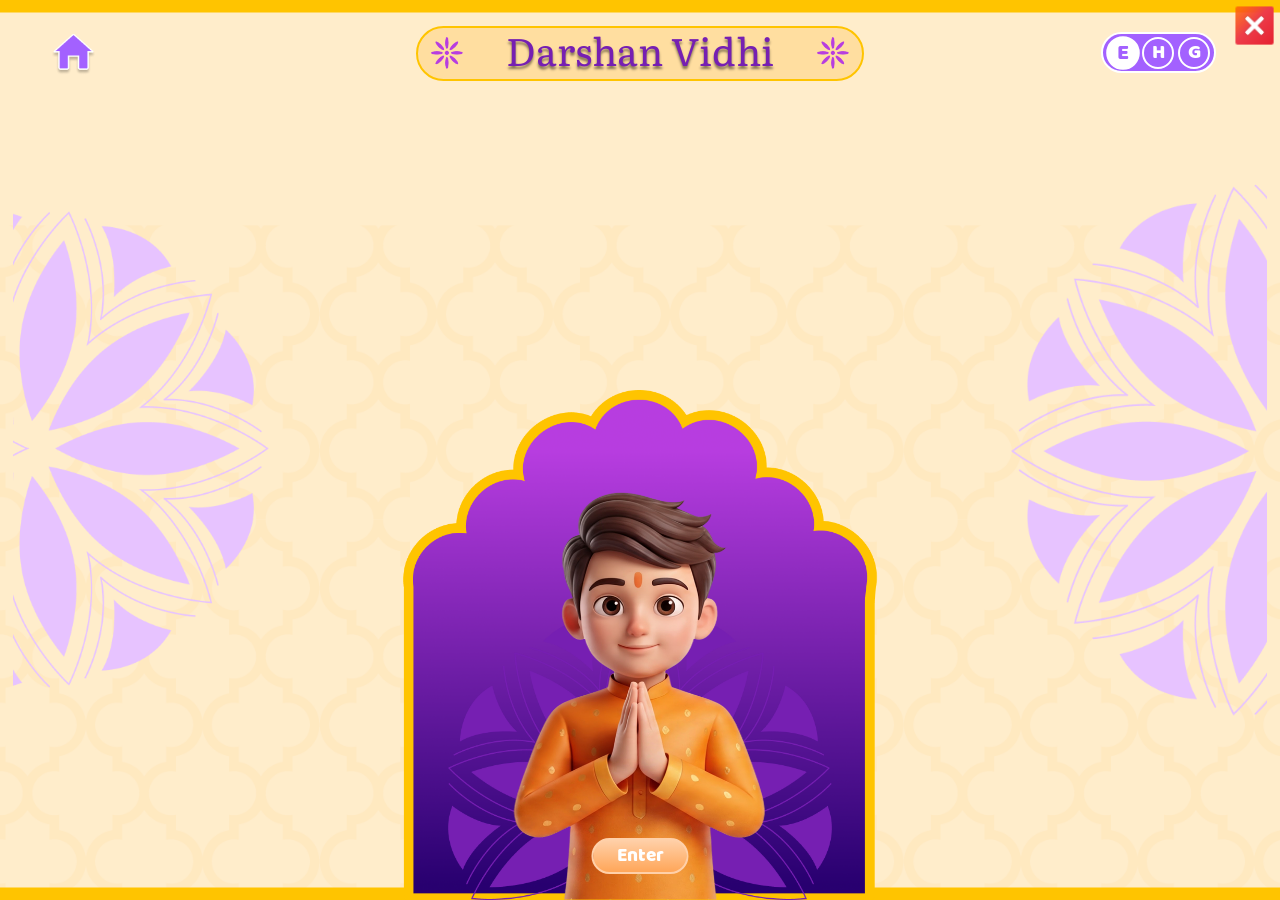
==== index.html @ d295f449 "." ====
<!doctype html>
<html lang="en">

<head>
    <meta charset="UTF-8" />
    <meta name="viewport" content="width=device-width, initial-scale=1.0" />

    <title data-lang-key="title"></title>

    <link rel="stylesheet" href="./assets/css/style.css" />
</head>

<body>

    <!-- ================= PAGE HEADER ================= -->

    <div class="page-title">
        <img src="./assets/images/star.png" alt="">
        <span data-lang-key="title"></span>
        <img src="./assets/images/star.png" alt="">
    </div>

    <a href="index.html" class="home-btn"></a>

    <div class="click" data-lang-key="click"></div>

    <div class="language-container">
        <div class="english active">E</div>
        <div class="hindi">H</div>
        <div class="gujrati">G</div>
    </div>


    <!-- ================= DECORATIVE IMAGES ================= -->

    <img
        src="./assets/images/left.png"
        class="left-img"
        alt=""
    >

    <img
        src="./assets/images/right.png"
        class="right-img"
        alt=""
    >

    <img
        src="./assets/images/center.png"
        class="bottom-img"
        alt=""
    >

    <img
        src="./assets/images/Group.png"
        class="center-img"
        alt=""
    >


    <!-- ================= INTRO BOY ================= -->

    <img
        src="./assets/images/boy.png"
        class="boy"
        alt=""
    >

    <button
        type="button"
        class="enter-btn"
        data-lang-key="enter">
    </button>


    <!-- =====================================================
         MAIN SWIPER
    ====================================================== -->

    <div class="swiper-stage">

        <!-- main yellow frame -->
        <div class="swiper-wrapper-custom">

            <!-- ================= VIDEO AREA ================= -->

            <div class="video-window">

                <div class="video-track">

                    <!-- Slide 1 -->
                    <div class="video-slide">
                        <video
                            src="./assets/videos/1.mp4"
                            muted
                            playsinline
                            preload="metadata">
                        </video>
                    </div>

                    <!-- Slide 2 -->
                    <div class="video-slide">
                        <video
                            src="./assets/videos/2.mp4"
                            muted
                            playsinline
                            preload="metadata">
                        </video>
                    </div>

                    <!-- Slide 3 -->
                    <div class="video-slide">
                        <video
                            src="./assets/videos/3.mp4"
                            muted
                            playsinline
                            preload="metadata">
                        </video>
                    </div>

                    <!-- Slide 4 -->
                    <div class="video-slide">
                        <video
                            src="./assets/videos/4.mp4"
                            muted
                            playsinline
                            preload="metadata">
                        </video>
                    </div>

                    <!-- Slide 5 -->
                    <div class="video-slide">
                        <video
                            src="./assets/videos/5.mp4"
                            muted
                            playsinline
                            preload="metadata">
                        </video>
                    </div>

                    <!-- Slide 6 -->
                    <div class="video-slide">
                        <video
                            src="./assets/videos/6.mp4"
                            muted
                            playsinline
                            preload="metadata">
                        </video>
                    </div>

                    <!-- Slide 7 -->
                    <div class="video-slide">
                        <video
                            src="./assets/videos/7.mp4"
                            muted
                            playsinline
                            preload="metadata">
                        </video>
                    </div>

                    <!-- Slide 8 -->
                    <div class="video-slide">
                        <video
                            src="./assets/videos/8.mp4"
                            muted
                            playsinline
                            preload="metadata">
                        </video>
                    </div>

                    <!-- Slide 9 -->
                    <div class="video-slide">
                        <video
                            src="./assets/videos/9.mp4"
                            muted
                            playsinline
                            preload="metadata">
                        </video>
                    </div>

                    <!-- Slide 10 -->
                    <div class="video-slide">
                        <video
                            src="./assets/videos/10.mp4"
                            muted
                            playsinline
                            preload="metadata">
                        </video>
                    </div>

                    <!-- Slide 11 -->
                    <div class="video-slide">
                        <video
                            src="./assets/videos/11.mp4"
                            muted
                            playsinline
                            preload="metadata">
                        </video>
                    </div>

                    <!-- Slide 12 -->
                    <div class="video-slide">
                        <video
                            src="./assets/videos/12.mp4"
                            muted
                            playsinline
                            preload="metadata">
                        </video>
                    </div>

                </div>

            </div>


            <!-- ================= SLIDE HEADING ================= -->

            <div class="slide-heading-window">

                <div class="slide-heading-track">

                    <div class="slide-heading">
                        <span data-lang-key="slide-1">
                            Namo Jinanam
                        </span>
                    </div>

                    <div class="slide-heading">
                        <span data-lang-key="slide-2">
                            Matthaen Vandami
                        </span>
                    </div>

                    <div class="slide-heading">
                        <span data-lang-key="slide-3">
                            Pranam / Jai Jinendra
                        </span>
                    </div>

                    <div class="slide-heading">
                        <span data-lang-key="slide-4">
                            Shata Mein Ho
                        </span>
                    </div>

                    <div class="slide-heading">
                        <span data-lang-key="slide-5">
                            Padharo
                        </span>
                    </div>

                    <div class="slide-heading">
                        <span data-lang-key="slide-6">
                            Slide 6
                        </span>
                    </div>

                    <div class="slide-heading">
                        <span data-lang-key="slide-7">
                            Slide 7
                        </span>
                    </div>

                    <div class="slide-heading">
                        <span data-lang-key="slide-8">
                            Slide 8
                        </span>
                    </div>

                    <div class="slide-heading">
                        <span data-lang-key="slide-9">
                            Slide 9
                        </span>
                    </div>

                    <div class="slide-heading">
                        <span data-lang-key="slide-10">
                            Slide 10
                        </span>
                    </div>

                    <div class="slide-heading">
                        <span data-lang-key="slide-11">
                            Slide 11
                        </span>
                    </div>

                    <div class="slide-heading">
                        <span data-lang-key="slide-12">
                            Slide 12
                        </span>
                    </div>

                </div>

            </div>

        </div>


        <!-- ================= PURPLE TEXT AREA ================= -->

        <div class="text-window">

            <div class="text-track">

                <div class="text-slide">
                    <p data-lang-key="slide-1.1">
                        Whenever we see Jin Mandir, Shikhar or Dhwaja,
                        we must join our hands, bow our head and say
                        'Namo Jinanam'
                    </p>
                </div>

                <div class="text-slide">
                    <p data-lang-key="slide-1.2">
                        Whenever we see Sadhu-Sadhviji Bhagwant,
                        we must join our hands, bow down and say
                        'Matthaen Vandami.'
                    </p>
                </div>

                <div class="text-slide">
                    <p data-lang-key="slide-1.3">
                        Whenever we meet a person or friend,
                        we must say 'Pranam' or 'Jai Jinendra'
                        by joining our hands.
                    </p>
                </div>

                <div class="text-slide">
                    <p data-lang-key="slide-1.4">
                        Whenever a person performs Tapsya,
                        we should inquire about their well-being
                        by asking 'Shata Mein Ho?'
                    </p>
                </div>

                <div class="text-slide">
                    <p data-lang-key="slide-1.5">
                        Padharo.
                    </p>
                </div>

                <div class="text-slide">
                    <p data-lang-key="slide-1.6">
                        Slide 6 text
                    </p>
                </div>

                <div class="text-slide">
                    <p data-lang-key="slide-1.7">
                        Slide 7 text
                    </p>
                </div>

                <div class="text-slide">
                    <p data-lang-key="slide-1.8">
                        Slide 8 text
                    </p>
                </div>

                <div class="text-slide">
                    <p data-lang-key="slide-1.9">
                        Slide 9 text
                    </p>
                </div>

                <div class="text-slide">
                    <p data-lang-key="slide-1.10">
                        Slide 10 text
                    </p>
                </div>

                <div class="text-slide">
                    <p data-lang-key="slide-1.11">
                        Slide 11 text
                    </p>
                </div>

                <div class="text-slide">
                    <p data-lang-key="slide-1.12">
                        Slide 12 text
                    </p>
                </div>

            </div>

        </div>


        <!-- ================= PREVIOUS BUTTON ================= -->

        <button
            type="button"
            class="slide-nav prev-btn"
            aria-label="Previous slide">
        </button>


        <!-- ================= NEXT BUTTON ================= -->

        <button
            type="button"
            class="slide-nav next-btn"
            aria-label="Next slide">
        </button>

    </div>


    <!-- =====================================================
         PRANAM LINK
         ONLY SHOWN ON SLIDE 12
    ====================================================== -->

    <a href="pranam.html" class="pranam-link">
        <img src="./assets/images/arowAsset.png" alt="" />
        <span data-lang-key="pranam"></span>
    </a>


    <!-- ================= EXISTING JS ================= -->

    <script src="./assets/js/app.js"></script>
    <script src="./assets/js/djp.js"></script>


    <!-- =====================================================
         AUDIO ENGINE
    ====================================================== -->

    <script>

        /*
         * Small reusable sound helper.
         *
         * Each sound is preloaded once, and every playback
         * uses a clone so rapid clicks can overlap instead
         * of cutting each other off.
         */

        const SoundKit = (function () {

            const AUDIO_PATH = "./assets/audio/";

            const FILES = {
                transition: "transition.mp3",
                pop: "pop.mp3",
                click: "click.mp3",
                swipe: "swipe.mp3"
            };

            const VOLUME = {
                transition: 0.7,
                pop: 1,
                click: 1,
                swipe: 0.8
            };

            const bank = {};

            /* Preload */

            Object.keys(FILES).forEach(function (key) {

                const audio = new Audio(AUDIO_PATH + FILES[key]);

                audio.preload = "auto";
                audio.volume = VOLUME[key] !== undefined ? VOLUME[key] : 1;

                bank[key] = audio;

            });


            /* Play a sound by name */

            function play(name) {

                const base = bank[name];

                if (!base) return null;

                const instance = base.cloneNode();

                instance.volume = base.volume;

                const attempt = instance.play();

                if (attempt && typeof attempt.catch === "function") {

                    attempt.catch(function () {

                        /* Autoplay blocked or file missing - fail silently */

                    });

                }

                return instance;

            }


            /*
             * Try to play immediately.
             * If the browser blocks it (no user gesture yet),
             * queue it for the very first interaction.
             */

            function playWhenAllowed(name) {

                const base = bank[name];

                if (!base) return;

                const instance = base.cloneNode();

                instance.volume = base.volume;

                const attempt = instance.play();

                if (attempt && typeof attempt.catch === "function") {

                    attempt.catch(function () {

                        function unlock() {

                            play(name);

                            document.removeEventListener("pointerdown", unlock);
                            document.removeEventListener("touchstart", unlock);
                            document.removeEventListener("keydown", unlock);

                        }

                        document.addEventListener("pointerdown", unlock, { once: true });
                        document.addEventListener("touchstart", unlock, { once: true });
                        document.addEventListener("keydown", unlock, { once: true });

                    });

                }

            }


            return {
                play: play,
                playWhenAllowed: playWhenAllowed
            };

        })();

    </script>


    <!-- =====================================================
         PAGE / SWIPER SCRIPT
    ====================================================== -->

    <script>

        document.addEventListener("DOMContentLoaded", function () {

            const enterBtn = document.querySelector(".enter-btn");

            const prevBtn = document.querySelector(".prev-btn");
            const nextBtn = document.querySelector(".next-btn");

            const homeBtn = document.querySelector(".home-btn");

            const videoTrack = document.querySelector(".video-track");
            const headingTrack = document.querySelector(".slide-heading-track");
            const textTrack = document.querySelector(".text-track");

            const videos = document.querySelectorAll(".video-slide video");

            const pranamLink = document.querySelector(".pranam-link");

            const totalSlides = 12;

            let currentSlide = 0;

            let experienceStarted = false;


            /* =================================================
               PAGE LOAD  ->  transition.mp3
            ================================================= */

            window.addEventListener("load", function () {

                requestAnimationFrame(() => {

                    document.body.classList.add("page-loaded");

                    SoundKit.playWhenAllowed("transition");

                });

            });


            /* =================================================
               HOME BUTTON  ->  pop.mp3
            ================================================= */

            if (homeBtn) {

                homeBtn.addEventListener("click", function (event) {

                    const target = this.getAttribute("href");

                    /*
                     * Hold navigation for a moment so the
                     * sound is actually audible before the
                     * next page loads.
                     */

                    if (target && target !== "#") {

                        event.preventDefault();

                        SoundKit.play("pop");

                        setTimeout(function () {

                            window.location.href = target;

                        }, 200);

                    } else {

                        SoundKit.play("pop");

                    }

                });

            }


            /* =================================================
               ENTER BUTTON  ->  click.mp3
            ================================================= */

            enterBtn.addEventListener("click", function () {

                if (experienceStarted) return;

                SoundKit.play("click");

                experienceStarted = true;

                document.body.classList.add("experience-open");


                /*
                 * Wait until swiper comes down,
                 * then play first video.
                 */

                setTimeout(() => {

                    playCurrentVideo();

                }, 1100);

            });


            /* =================================================
               NEXT  ->  swipe.mp3
            ================================================= */

            nextBtn.addEventListener("click", function () {

                if (currentSlide >= totalSlides - 1) {
                    return;
                }

                SoundKit.play("swipe");

                currentSlide++;

                updateSlider();

            });


            /* =================================================
               PREVIOUS  ->  swipe.mp3
            ================================================= */

            prevBtn.addEventListener("click", function () {

                if (currentSlide <= 0) {
                    return;
                }

                SoundKit.play("swipe");

                currentSlide--;

                updateSlider();

            });


            /* =================================================
               UPDATE SWIPER
            ================================================= */

            function updateSlider() {

                /* ------------------------------
                   VIDEO = HORIZONTAL SWIPE
                ------------------------------ */

                videoTrack.style.transform =
                    `translateX(-${currentSlide * 100}%)`;


                /* ------------------------------
                   HEADING = VERTICAL SWIPE
                ------------------------------ */

                headingTrack.style.transform =
                    `translateY(-${currentSlide * 100}%)`;


                /* ------------------------------
                   TEXT = VERTICAL SWIPE
                ------------------------------ */

                textTrack.style.transform =
                    `translateY(-${currentSlide * 100}%)`;


                /* ------------------------------
                   PREVIOUS BUTTON
                ------------------------------ */

                if (currentSlide === 0) {

                    prevBtn.classList.add("hidden");

                } else {

                    prevBtn.classList.remove("hidden");

                }


                /* ------------------------------
                   NEXT BUTTON
                ------------------------------ */

                if (currentSlide === totalSlides - 1) {

                    nextBtn.classList.add("hidden");

                    pranamLink.classList.add("show");

                } else {

                    nextBtn.classList.remove("hidden");

                    pranamLink.classList.remove("show");

                }


                playCurrentVideo();

            }


            /* =================================================
               PLAY CURRENT VIDEO
            ================================================= */

            function playCurrentVideo() {

                videos.forEach((video, index) => {

                    video.pause();

                    if (index !== currentSlide) {

                        video.currentTime = 0;

                    }

                });


                const activeVideo = videos[currentSlide];

                if (!activeVideo) return;

                activeVideo.currentTime = 0;

                activeVideo.play().catch(() => {

                    /*
                     * Browser may block autoplay
                     * when sound is enabled.
                     * Videos are muted so normally
                     * autoplay will work.
                     */

                });

            }


            /* =================================================
               VIDEO ENDED
            ================================================= */

            videos.forEach(video => {

                video.addEventListener("ended", function () {

                    this.currentTime = 0;

                });

            });


            /* =================================================
               KEYBOARD NAVIGATION  ->  swipe.mp3
            ================================================= */

            document.addEventListener("keydown", function (event) {

                if (!experienceStarted) return;


                if (event.key === "ArrowRight") {

                    if (currentSlide < totalSlides - 1) {

                        SoundKit.play("swipe");

                        currentSlide++;

                        updateSlider();

                    }

                }


                if (event.key === "ArrowLeft") {

                    if (currentSlide > 0) {

                        SoundKit.play("swipe");

                        currentSlide--;

                        updateSlider();

                    }

                }

            });


            /* Initial button state (silent - no swipe sound here) */

            updateSlider();

        });

    </script>

</body>

</html>
---- assets/css/style.css ----
/* =========================================================
   FONTS
========================================================= */

@font-face {
  font-family: "BalooRegular";
  src: url("../../fonts/Baloo Regular 400.ttf") format("truetype");
  font-weight: 400;
  font-style: normal;
  font-display: swap;
}

@font-face {
  font-family: "Literata";
  src: url("../../fonts/Literata-Regular.ttf") format("truetype");
  font-weight: 400;
  font-style: normal;
}

@font-face {
  font-family: "AbhayaLibre";
  src: url("../../fonts/AbhayaLibre-Regular.ttf") format("truetype");
  font-weight: 400;
  font-style: normal;
}

@font-face {
  font-family: "ITFDevanagari";
  src: url("../../fonts/ITFDevanagari.ttc") format("truetype");
  font-weight: 700;
  font-style: normal;
  font-display: swap;
}

@font-face {
  font-family: "NotoSansGujaratiRegular";
  src: url("../../fonts/NotoSansGujarati-Regular.ttf") format("truetype");
  font-weight: 700;
  font-style: normal;
  font-display: swap;
}


/* =========================================================
   RESET
========================================================= */

*,
*::before,
*::after {
  box-sizing: border-box;
  margin: 0;
  padding: 0;
}

html,
body {
  margin: 0;
  padding: 0;
  width: 100%;
  height: 100%;
}


/* =========================================================
   BODY
========================================================= */

body {
  position: relative;

  width: 100vw !important;
  height: 100vh;

  background-image: url("../images/bg.png");
  background-size: cover;
  background-repeat: no-repeat;
  background-position: center;
  background-attachment: fixed;

  overflow: hidden;

  opacity: 1;

  transition:
    opacity 0.5s ease;
}


/* =========================================================
   LANGUAGE FONTS
========================================================= */

body[data-lang="hi"] {
  font-family: "ITFDevanagari" !important;
}

body[data-lang="gu"] {
  font-family: "NotoSansGujaratiRegular" !important;
}


/* =========================================================
   HOME BUTTON
========================================================= */

.home-btn {
  position: fixed;

  top: 2.5vw;
  left: 4%;

  width: 3.5vw;
  height: 3.5vw;

  background-image: url("./../images/home.png");
  background-position: center;
  background-repeat: no-repeat;
  background-size: contain;

  z-index: 5000;

  cursor: pointer;

  opacity: 0;
  visibility: hidden;

  transform: translateX(-8vw);

  transition:
    transform 1s ease,
    opacity 0.8s ease,
    visibility 0.8s ease,
    background-image 0.3s ease-in-out;
}

.home-btn:hover {
  background-image: url("./../images/home-hov.png");
}


/* =========================================================
   PAGE TITLE
========================================================= */

.page-title {
  position: absolute;

  left: 50%;
  top: 2vw;

  display: flex;

  justify-content: space-between;
  align-items: center;

  width: 35vw;
  height: 3.5vw;

  padding: 2vw 1vw;

  border-radius: 10vw;

  background-color: #FFDEA0;

  border: 0.2vw solid #FFC400;

  z-index: 4000;

  opacity: 0;

  transform: translate(-50%, -150%);

  transition:
    transform 1s ease,
    opacity 0.7s ease;
}

.page-title span {
  color: #761FB2;

  font-size: 3vw;

  font-family: "Literata";

  text-shadow:
    0 0.2vw 0.2vw rgba(0, 0, 0, 0.479);
}

.page-title img {
  width: 2.5vw;

  display: block;

  object-fit: contain;
}

body[data-lang="hi"] .page-title span {
  font-size: 2.8vw;
}

body[data-lang="gu"] .page-title span {
  font-size: 2.65vw;
}


/* =========================================================
   LANGUAGE CONTAINER
========================================================= */

.language-container {
  position: fixed;

  top: 2.5vw;
  right: 5%;

  display: flex;

  width: 9vw;
  height: auto;

  padding: 0.2vw 0.3vw;

  justify-content: space-between;
  align-items: center;

  font-family: "BalooRegular";

  border: 0.2vw solid white;

  background-color: #A361FF;

  border-radius: 50vw;

  pointer-events: auto;

  z-index: 5000;

  opacity: 0;
  visibility: hidden;

  transform: translateX(14vw);

  transition:
    transform 1s ease,
    opacity 0.8s ease,
    visibility 0.8s ease;
}

.language-container div {
  width: 2.5vw;
  height: 2.5vw;

  font-size: 1.6vw;

  text-align: center;

  border: 0.2vw solid white;

  background: #A361FF !important;

  color: white;

  cursor: pointer;

  display: flex;

  justify-content: center;
  align-items: center;

  border-radius: 50%;

  font-family:
    "BalooRegular",
    sans-serif;

  transition:
    background-color 0.3s ease,
    color 0.3s ease,
    transform 0.3s ease;
}

.language-container div:hover,
.language-container div.active {
  background-color: white !important;

  color: #A361FF;

  transform: scale(1.05);
}


/* =========================================================
   CLICK MESSAGE
========================================================= */

.click {
  position: absolute;

  left: 50%;

  top: 7vw;

  transform: translateX(-50%);

  font-family: "BalooRegular";

  font-size: 1.2vw;

  color: #761FB2;

  z-index: 3000;

  transition:
    opacity 0.5s ease,
    visibility 0.5s ease;
}


/* =========================================================
   LEFT + RIGHT DECORATION
========================================================= */

.left-img,
.right-img {
  position: absolute;

  width: 20vw;

  top: 50%;

  z-index: 4;
}


.left-img {
  left: 1vw;

  opacity: 0;

  transform:
    translateY(-50%) scale(0);

  transform-origin: left center;

  transition:
    transform 1.2s ease,
    opacity 0.7s ease;
}


.right-img {
  right: 1vw;

  opacity: 0;

  transform:
    translateY(-50%) scale(0);

  transform-origin: right center;

  transition:
    transform 1.2s ease,
    opacity 0.7s ease;
}


/* =========================================================
   BOTTOM IMAGE
========================================================= */

.bottom-img {
  position: absolute;

  width: 30vw;

  bottom: 0vw;
  left: 50%;

  z-index: 10;

  opacity: 0;

  transform:
    translateX(-50%) scale(0);

  transform-origin: center bottom;

  transition:
  bottom 0.5s ease,
    transform 1.2s ease,
    opacity 0.7s ease;
}


/* =========================================================
   CENTER IMAGE
========================================================= */

.center-img {
  position: absolute;

  width: 37%;

  bottom: 0vw;
  left: 50%;

  transform:
    translateX(-50%) scale(1);

  transform-origin: center bottom;

  z-index: 5;

  transition:
    bottom 1.2s cubic-bezier(0.22, 1, 0.36, 1),
    transform 1.2s cubic-bezier(0.22, 1, 0.36, 1);
}


/* =========================================================
   BOY
========================================================= */

.boy {
  position: absolute;

  width: 20%;

  bottom: 0vw;
  left: 50%;

  transform:
    translateX(-50%) scale(0);

  transform-origin: bottom center;

  z-index: 25;

  opacity: 0;

  visibility: hidden;

  transition:
    transform 1s ease,
    bottom 1s ease,
    opacity 0.8s ease,
    visibility 0.8s ease;
}


/* =========================================================
   ENTER BUTTON
========================================================= */

.enter-btn {
  position: absolute;

  left: 50%;
  bottom: 2vw;

  padding:
    0.1vw 1.8vw;

  z-index: 100;

  background:
    linear-gradient(180deg,
      #FFD0A9 0%,
      #FFA659 100%);

  color: #ffffff;

  border:
    0.2vw solid #FFD0A9;

  border-radius: 4vw;

  font-size: 1.5vw;

  font-family: "BalooRegular";

  cursor: pointer;

  opacity: 0;

  visibility: hidden;

  transform:
    translateX(-50%) scale(0.8);

  transition:
    opacity 0.5s ease,
    transform 0.5s ease,
    bottom 1s ease,
    visibility 0.5s ease,
    color 0.3s ease-in-out,
    background 0.3s ease-in-out;
}

.enter-btn:hover {
  background:
    linear-gradient(180deg,
      #FFF5EC 0%,
      #FFC592 100%);

  color: #B73DE0 !important;
}


/* =========================================================
   INITIAL PAGE LOAD ANIMATIONS
========================================================= */

body.page-loaded .home-btn {
  opacity: 1;

  visibility: visible;

  transform:
    translateX(0);
}


body.page-loaded .language-container {
  opacity: 1;

  visibility: visible;

  transform:
    translateX(0);
}


body.page-loaded .left-img {
  opacity: 1;

  transform:
    translateY(-50%) scale(1);
}


body.page-loaded .right-img {
  opacity: 1;

  transform:
    translateY(-50%) scale(1);
}


body.page-loaded .bottom-img {
  opacity: 1;

  transform:
    translateX(-50%) scale(1);
}


body.page-loaded .page-title {
  opacity: 1;

  transform:
    translate(-50%, 0);
}


body.page-loaded .boy {
  transform:
    translateX(-50%) scale(1);

  opacity: 1;

  visibility: visible;

  bottom: 0vw;
}


body.page-loaded .enter-btn {
  opacity: 1;

  visibility: visible;

  transform:
    translateX(-50%) scale(1);

  transition:
    opacity 0.5s ease 1s,
    visibility 0.5s ease 1s,
    transform 0.5s ease 1s,
    bottom 1s ease,
    color 0.3s ease-in-out,
    background 0.3s ease-in-out;
}


body.page-loaded .enter-btn:hover {
  transform:
    translateX(-50%) scale(1.06);

  transition:
    transform 0.3s ease,
    color 0.3s ease-in-out,
    background 0.3s ease-in-out;
}


/* =========================================================
   AFTER ENTER BUTTON
========================================================= */


/*
    CENTER IMAGE

    Moves downward to approximately -22vw
    and scales up considerably.
*/

body.experience-open .center-img {
  bottom: -65vw;

  transform:
    translateX(-50%) scale(2.5);
}


/*
    BOTTOM IMAGE
    scale → 1.3
*/

body.experience-open .bottom-img {
  transform:
    translateX(-50%) scale(2);
    bottom: -20vw;
    opacity: 0.2;
}


/*
    LEFT DECORATION
    scale → 0.7
*/

body.experience-open .left-img {
  transform:
    translateY(-50%) scale(0.5);
}


/*
    RIGHT DECORATION
    scale → 0.7
*/

body.experience-open .right-img {
  transform:
    translateY(-50%) scale(0.5);
}


/*
    BOY MOVES DOWN
*/

body.experience-open .boy {
  bottom: -25vw;

  opacity: 0;

  visibility: hidden;

  transform:
    translateX(-50%) translateY(10vw) scale(0.9);
}


/*
    ENTER BUTTON MOVES DOWN
*/

body.experience-open .enter-btn {
  bottom: -10vw;

  opacity: 0;

  visibility: hidden;

  pointer-events: none;

  transform:
    translateX(-50%) translateY(10vw) scale(0.8);

  transition:
    bottom 0.9s ease,
    opacity 0.5s ease,
    visibility 0.5s ease,
    transform 0.9s ease;
}


body.experience-open .click {
  opacity: 0;

  visibility: hidden;
}


/* =========================================================
   MAIN SWIPER STAGE
========================================================= */

.swiper-stage {
  position: absolute;

  width: 67vw;
  height: 39vw;

  left: 50%;

  /*
        Starts above screen
    */
  bottom: 100vw;

  transform:
    translate(-50%, -50%);

  z-index: 1000;

  opacity: 0;

  visibility: hidden;

  transition:
    bottom 1.15s cubic-bezier(0.22, 1, 0.36, 1),
    opacity 0.6s ease,
    visibility 0.6s ease;
}


/*
    Swiper comes from TOP → DOWN
*/

body.experience-open .swiper-stage {
    transform:
    translate(-50%, -50%);
  bottom: -20vw;

  opacity: 1;

  visibility: visible;
}


/* =========================================================
   YELLOW VIDEO FRAME
========================================================= */

.swiper-wrapper-custom {
  position: relative;

  width: 45vw;
  height: 28vw;

  margin:
    0 auto;

  border:
    0.55vw solid #FFC400;

  border-radius: 3vw;

  background:
    #FFC400;

  box-shadow:
    0 1.1vw 1.8vw rgba(45, 14, 65, 0.28);

  overflow: hidden;

  z-index: 10;
}


/* =========================================================
   VIDEO WINDOW
========================================================= */

.video-window {
  position: absolute;

  left: 0;

  width: 100%;
  height: 100%;

  overflow: hidden;

  border-radius: 2.4vw;

  background: #ffffff;
}


/* =========================================================
   VIDEO TRACK
========================================================= */

.video-track {
  display: flex;

  width: 100%;
  height: 100%;

  transform:
    translateX(0%);

  transition:
    transform 0.9s cubic-bezier(0.65, 0, 0.35, 1);
}


.video-slide {
  position: relative;

  width: 100%;
  height: 100%;

  flex:
    0 0 100%;

  overflow: hidden;
}


.video-slide video {
  display: block;

  width: 100%;
  height: 100%;

  object-fit: cover;

  pointer-events: none;
}


/* =========================================================
   SMALL TITLE PILL OVER VIDEO
========================================================= */

.slide-heading-window {
  position: absolute;

  width: 20vw;
  height: 3vw;

  left: 50%;
  bottom: 0.7vw;

  transform:
    translateX(-50%);

  overflow: hidden;

  border-radius: 50vw;

  z-index: 30;

  background:
    linear-gradient(180deg,
      #CA8DFF 0%,
      #A85EFF 100%);

  border:
    0.18vw solid rgba(255, 255, 255, 0.4);

  box-shadow:
    0 0.25vw 0.6vw rgba(73, 10, 108, 0.4);
}


.slide-heading-track {
  width: 100%;
  height: 100%;

  transition:
    transform 0.75s cubic-bezier(0.65, 0, 0.35, 1);
}


.slide-heading {
  width: 100%;
  height: 100%;

  display: flex;

  justify-content: center;
  align-items: center;

  flex:
    0 0 100%;
}


.slide-heading span {
  width: 90%;

  text-align: center;

  color: #ffffff;

  font-family: "Literata";

  font-size: 1.7vw;

  line-height: 1;

  text-shadow:
    0 0.12vw 0.15vw rgba(51, 15, 76, 0.45);
}


body[data-lang="hi"] .slide-heading span {
  font-family: "ITFDevanagari";

  font-size: 1.7vw;
}


body[data-lang="gu"] .slide-heading span {
  font-family: "NotoSansGujaratiRegular";

  font-size: 1.6vw;
}


/* =========================================================
   PURPLE TEXT AREA
========================================================= */

.text-window {
  position: absolute;

  width: 67vw;
  height: 10.5vw;

  left: 50%;
  bottom: 0;

  transform:
    translateX(-50%);

  overflow: hidden;
  z-index: 5;

  
}


/*
    Decorative rounded purple shape,
    similar to your screenshot.
*/



/* =========================================================
   TEXT TRACK
========================================================= */

.text-track {
  position: relative;

  width: 100%;
  height: 100%;

  z-index: 2;

  transition:
    transform 0.75s cubic-bezier(0.65, 0, 0.35, 1);
}


/*
    Each item is exactly
    the height of text-window.

    This makes the text move VERTICALLY.
*/

.text-slide {
  width: 100%;
  height: 100%;

  display: flex;

  justify-content: center;
  align-items: center;

  padding:
    2.1vw 5vw 0.7vw;

  flex:
    0 0 100%;
}


.text-slide p {
  width: 100%;

  color: #ffffff;

  text-align: center;

  font-family: "BalooRegular";

  font-size: 1.75vw;

  line-height: 1.3;

  text-shadow:
    0 0.1vw 0.12vw rgba(0, 0, 0, 0.18);
}


body[data-lang="hi"] .text-slide p {
  font-family: "ITFDevanagari";
  font-size: 1.85vw;
}


body[data-lang="gu"] .text-slide p {
  font-family: "NotoSansGujaratiRegular";
  font-weight: 700!important;
  font-size: 1.75vw;
}


/* =========================================================
   IMPORTANT:
   VERTICAL FLEX TRACKS
========================================================= */

.slide-heading-track,
.text-track {
  display: flex;

  flex-direction: column;
}


/* =========================================================
   NAVIGATION BUTTONS
========================================================= */

.slide-nav {
  position: absolute;

  top: 13vw;

  width: 5vw;
  height: 5vw;

  border: none;

  outline: none;

  background-color: transparent;

  background-repeat: no-repeat;
  background-size: contain;
  background-position: center;

  cursor: pointer;

  z-index: 100;

  transition:
    opacity 0.35s ease,
    visibility 0.35s ease,
    transform 0.3s ease;
}


.slide-nav:hover {
  transform:
    scale(1.08);
}


/* =========================================================
   PREVIOUS BUTTON
========================================================= */

.prev-btn {
  left: -0.3vw;

  background-image:
    url("../images/prev-btn.png");
}


.prev-btn:hover {
  background-image:
    url("../images/prev-btn-hov.png");
}


/* =========================================================
   NEXT BUTTON
========================================================= */

.next-btn {
  right: -0.3vw;

  background-image:
    url("../images/next-btn.png");
}


.next-btn:hover {
  background-image:
    url("../images/next-btn-hov.png");
}


/* =========================================================
   HIDE NAV BUTTON
========================================================= */

.slide-nav.hidden {
  opacity: 0;

  visibility: hidden;

  pointer-events: none;

  transform:
    scale(0.7);
}


/*
    Prev hidden initially.
*/

.prev-btn {
  opacity: 0;
  visibility: hidden;
  pointer-events: none;
}


body.experience-open .prev-btn:not(.hidden) {
  opacity: 1;

  visibility: visible;

  pointer-events: auto;
}


/*
    Next appears when experience opens
*/

.next-btn {
  opacity: 0;
  visibility: hidden;
}


body.experience-open .next-btn:not(.hidden) {
  opacity: 1;

  visibility: visible;

  pointer-events: auto;
}


/* =========================================================
   PRANAM LINK
========================================================= */

.pranam-link {
    position: absolute;
    display: flex;
    justify-content: center;
    align-items: center;
    right: 2vw;
    bottom: 2vw;
    width: 9vw;
    height: auto;
    text-decoration: none;
    z-index: 9999;
    pointer-events: auto;
    cursor: pointer;
    animation: pranamPop 1.2s ease-in-out infinite;
    transform-origin: center;
     opacity: 0;

  visibility: hidden;
  }
    
.pranam-link img {
  position: relative;
  width: 100%;
  display: block;
  object-fit: contain;
}

.pranam-link span {
  position: absolute;
  text-decoration: none;
  color: white;
  font-weight: bold;
  font-size: 1.3vw;
  padding-right: 1vw;
    font-family: "BalooRegular";

}


/* =========================================================
   PRANAM LINK SHOW ONLY ON LAST SLIDE
========================================================= */

.pranam-link.show {
  opacity: 1;

  visibility: visible;

  pointer-events: auto;

  transform:
    scale(1);

  animation:
    pranamPop 1.3s ease-in-out infinite;
}


@keyframes pranamPop {

  0% {
    transform:
      scale(1);
  }

  50% {
    transform:
      scale(1.08);
  }

  100% {
    transform:
      scale(1);
  }

}

.pranam-container {
  position: absolute;
  width: 45vw;
  height: auto;
  top: 50% !important;
  left: 50% !important;
  transform: translate(-50%, -50%);
  display: flex;
  justify-content: center;
  align-items: center;
}

.pranam-container>.pranam-img {
  position: relative;
  width: 85%;
  height: auto;
  display: block;
}

.pranam-container>.pranam-img>img {
  width: 100%;
  display: block;
}

.pranam-img span {
  z-index: 15;
  position: absolute;
  top: 0%;
  left: 50%;
  font-size: 3.4vw;
  transform: translateX(-50%);
  font-family: "BalooRegular";
  color: #802922;
}

.pranam-container .home-btn-1 {
  position: absolute;
  top: 88%;
  left: 35%;
  transform: translateX(-50%);
  width: 15vw;
  height: auto;
  transform: scale(1);
  transition: transform 0.2s ease;
}

.home-btn-1:hover {
  transform: scale(1.05);
}

.pranam-container .home-btn-1 img {
  width: 100%;
  display: block;
}

.home-btn-1 span {
  z-index: 15;
  position: absolute;
  top: 45%;
  left: 38%;
  font-size: 2.5vw;
  transform: translateY(-50%);
  font-family: "BalooRegular";
  color: #821b00;
}

.back-btn {
  position: absolute;
  left: 4%;
  top: 4%;
  width: 3vw;
  height: 3vw;
  background-color: #A361FF;
  border: 0.25vw solid white;
  border-radius: 50%;
  display: flex;
  justify-content: center;
  align-items: center;
  text-decoration: none;
  transform: scale(1);
  transition: transform 0.3s ease;
  z-index: 50;
}

.back-btn i {
  color: white;
  font-size: 1vw;
  transition: font-size 0.3s ease;
}

.back-btn:hover {
  transform: scale(1.05);
  background-color: white;
}

.back-btn:hover i {
  font-size: 1.2vw;
  color: #A361FF !important;
}
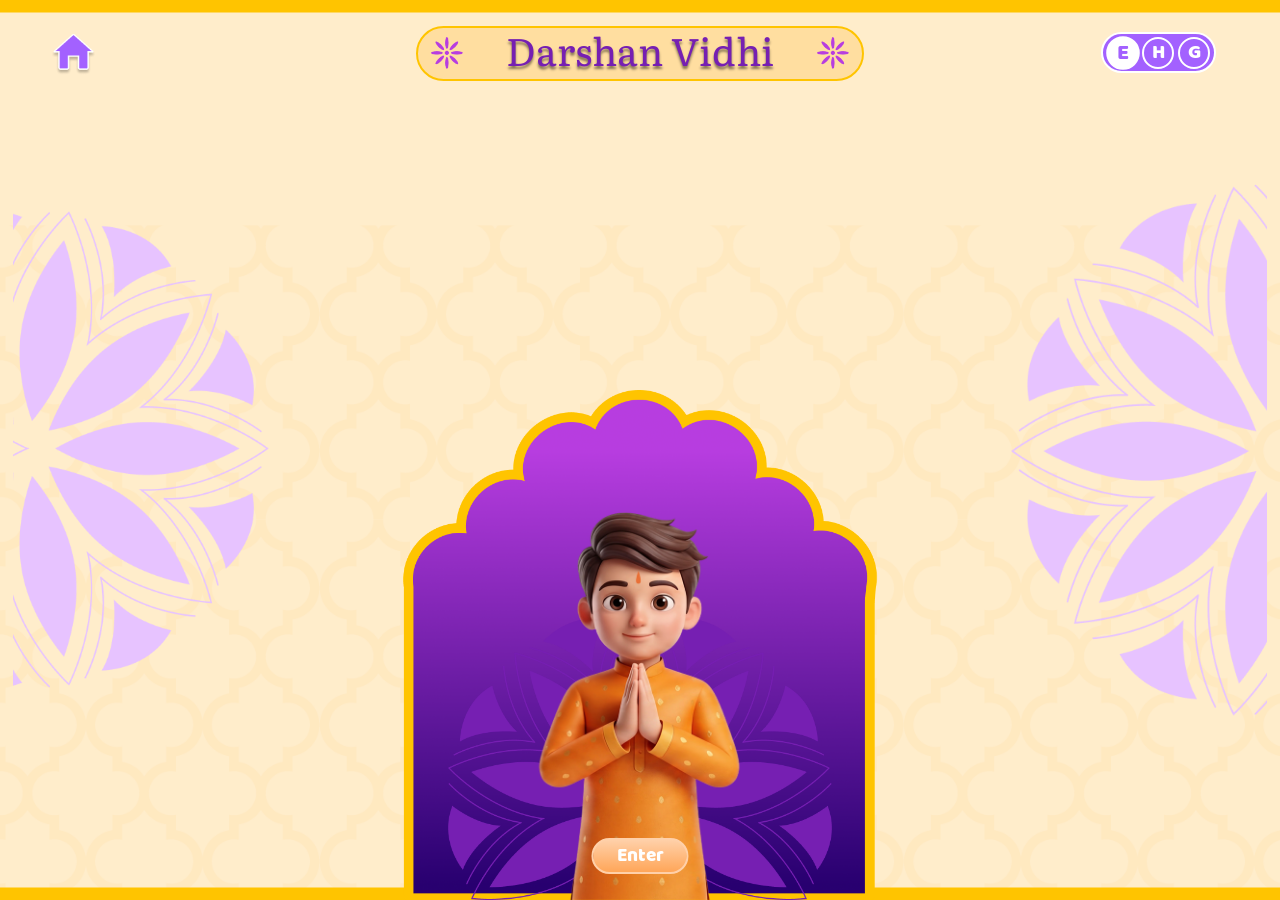
==== commit 0912c83f: "." ====
--- a/index.html
+++ b/index.html
@@ -423,7 +423,7 @@
     <!-- ================= EXISTING JS ================= -->
 
     <script src="./assets/js/app.js"></script>
-    <script src="./assets/js/djp.js"></script>
+    <!-- <script src="./assets/js/djp.js"></script> -->
 
 
     <!-- =====================================================
--- a/assets/css/style.css
+++ b/assets/css/style.css
@@ -70,14 +70,13 @@
   position: relative;
 
   width: 100vw !important;
-  height: 100vh;
+  height: 100%;
 
   background-image: url("../images/bg.png");
   background-size: cover;
   background-repeat: no-repeat;
   background-position: center;
   background-attachment: fixed;
-
   overflow: hidden;
 
   opacity: 1;
@@ -144,7 +143,7 @@
 ========================================================= */
 
 .page-title {
-  position: absolute;
+  position: fixed;
 
   left: 50%;
   top: 2vw;
@@ -305,7 +304,7 @@
 
   font-family: "BalooRegular";
 
-  font-size: 1.2vw;
+  font-size: clamp(13px, 1.2vw, 22px);
 
   color: #761FB2;
 
@@ -323,7 +322,7 @@
 
 .left-img,
 .right-img {
-  position: absolute;
+  position: fixed;
 
   width: 20vw;
 
@@ -370,7 +369,7 @@
 ========================================================= */
 
 .bottom-img {
-  position: absolute;
+  position: fixed;
 
   width: 30vw;
 
@@ -387,7 +386,7 @@
   transform-origin: center bottom;
 
   transition:
-  bottom 0.5s ease,
+    bottom 0.5s ease,
     transform 1.2s ease,
     opacity 0.7s ease;
 }
@@ -398,7 +397,7 @@
 ========================================================= */
 
 .center-img {
-  position: absolute;
+  position: fixed;
 
   width: 37%;
 
@@ -423,9 +422,10 @@
 ========================================================= */
 
 .boy {
-  position: absolute;
-
-  width: 20%;
+  position: fixed;
+
+  width: clamp(80px, 16vw, 16vw);
+  font-size: clamp(13px, 1.2vw, 22px);
 
   bottom: 0vw;
   left: 50%;
@@ -633,8 +633,8 @@
 body.experience-open .bottom-img {
   transform:
     translateX(-50%) scale(2);
-    bottom: -20vw;
-    opacity: 0.2;
+  bottom: -20vw;
+  opacity: 0.2;
 }
 
 
@@ -745,7 +745,7 @@
 */
 
 body.experience-open .swiper-stage {
-    transform:
+  transform:
     translate(-50%, -50%);
   bottom: -20vw;
 
@@ -957,7 +957,7 @@
   overflow: hidden;
   z-index: 5;
 
-  
+
 }
 
 
@@ -1035,7 +1035,7 @@
 
 body[data-lang="gu"] .text-slide p {
   font-family: "NotoSansGujaratiRegular";
-  font-weight: 700!important;
+  font-weight: 700 !important;
   font-size: 1.75vw;
 }
 
@@ -1188,25 +1188,25 @@
 ========================================================= */
 
 .pranam-link {
-    position: absolute;
-    display: flex;
-    justify-content: center;
-    align-items: center;
-    right: 2vw;
-    bottom: 2vw;
-    width: 9vw;
-    height: auto;
-    text-decoration: none;
-    z-index: 9999;
-    pointer-events: auto;
-    cursor: pointer;
-    animation: pranamPop 1.2s ease-in-out infinite;
-    transform-origin: center;
-     opacity: 0;
+  position: absolute;
+  display: flex;
+  justify-content: center;
+  align-items: center;
+  right: 2vw;
+  bottom: 2vw;
+  width: 9vw;
+  height: auto;
+  text-decoration: none;
+  z-index: 9999;
+  pointer-events: auto;
+  cursor: pointer;
+  animation: pranamPop 1.2s ease-in-out infinite;
+  transform-origin: center;
+  opacity: 0;
 
   visibility: hidden;
-  }
-    
+}
+
 .pranam-link img {
   position: relative;
   width: 100%;
@@ -1221,7 +1221,7 @@
   font-weight: bold;
   font-size: 1.3vw;
   padding-right: 1vw;
-    font-family: "BalooRegular";
+  font-family: "BalooRegular";
 
 }
 
@@ -1363,3 +1363,61 @@
   font-size: 1.2vw;
   color: #A361FF !important;
 }
+
+
+@media (max-width: 900px),
+(max-height: 550px) {
+  .swiper-stage {
+    width: 67vw;
+    height: 33vw;
+    bottom: -40vw;
+  }
+
+  .swiper-wrapper-custom {
+    width: 40vw;
+    height: 22vw;
+  }
+
+  .text-window {
+    position: absolute;
+
+    width: 67vw;
+    height: 9vw;
+
+    left: 50%;
+    bottom: 3vw;
+
+    transform:
+      translateX(-50%);
+
+    overflow: hidden;
+    z-index: 5;
+
+  }
+
+
+  .text-slide p {
+    font-size: 1.6vw;
+  }
+
+
+  body[data-lang="hi"] .text-slide p {
+    font-size: 1.7vw;
+  }
+
+
+  body[data-lang="gu"] .text-slide p {
+    font-size: 1.6vw;
+  }
+
+
+  .slide-heading span {
+    width: 90%;
+    font-size: 1.5vw;
+  }
+
+  .text-slide {
+  padding:
+    1vw 2vw 0.1vw;
+}
+}
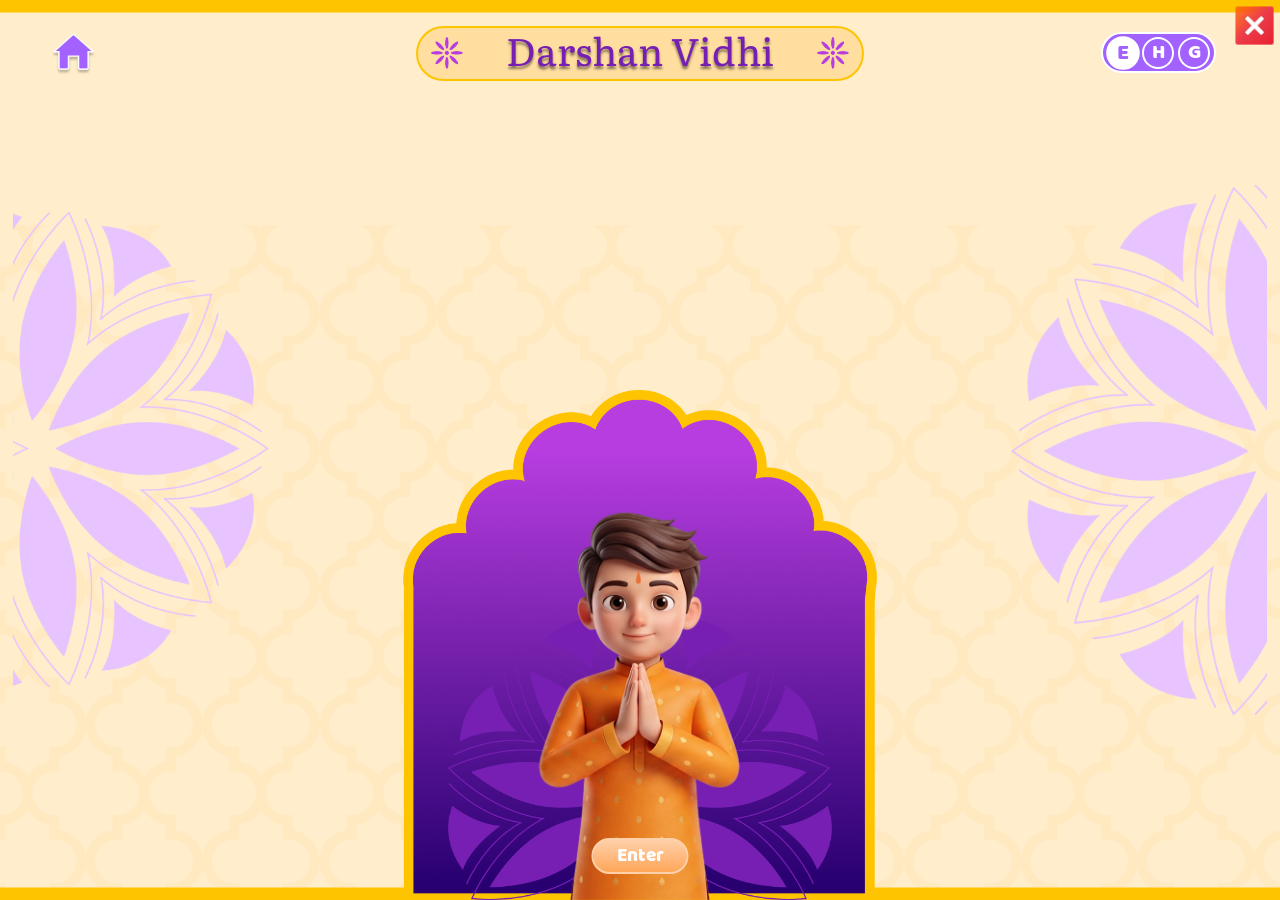
==== commit 99d3a4ca: "." ====
--- a/index.html
+++ b/index.html
@@ -423,7 +423,7 @@
     <!-- ================= EXISTING JS ================= -->
 
     <script src="./assets/js/app.js"></script>
-    <!-- <script src="./assets/js/djp.js"></script> -->
+    <script src="./assets/js/djp.js"></script>
 
 
     <!-- =====================================================
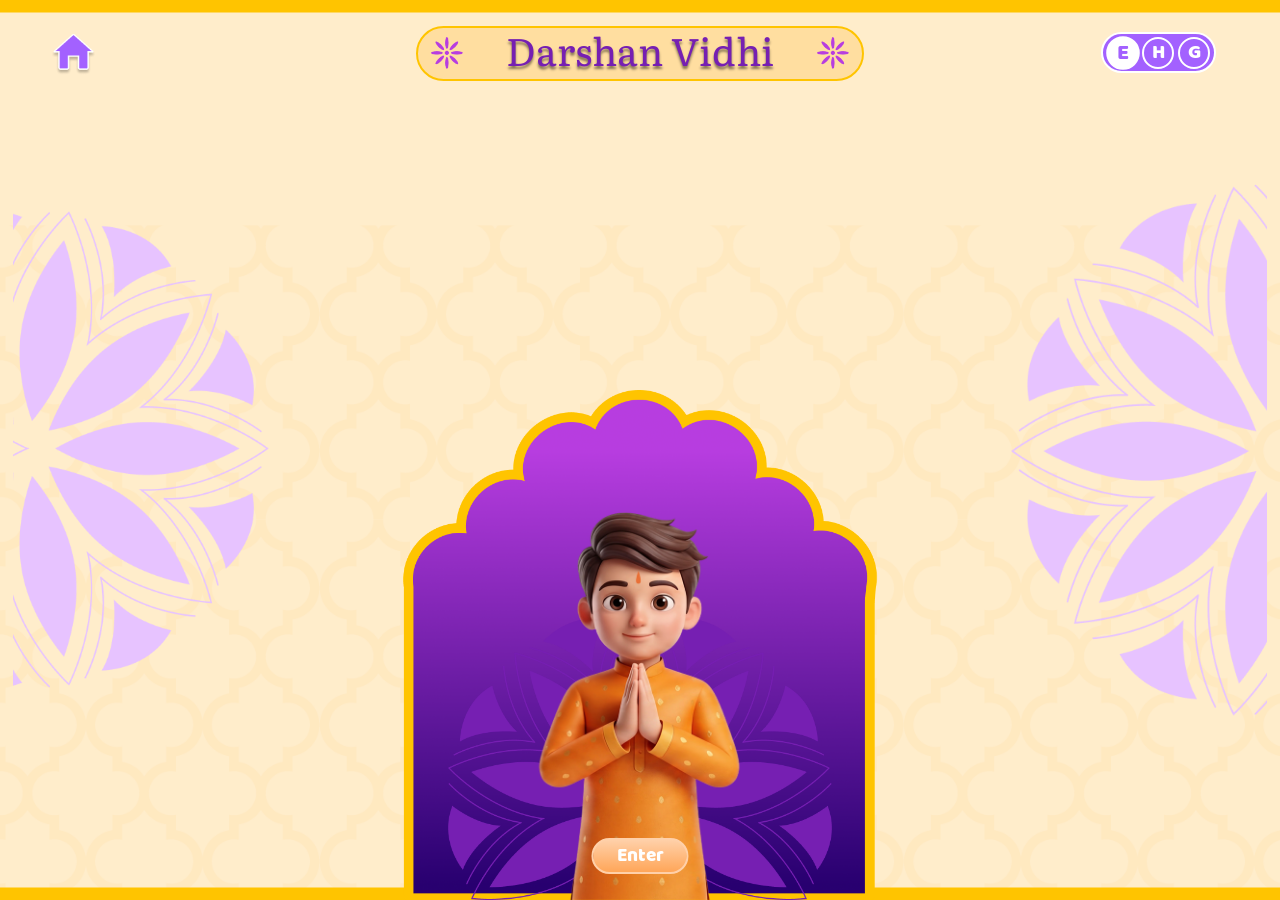
==== commit d29efd6a: "Remove djp.js and close.png, tune slide video preload, rename Baloo font without spaces Co-Authored-" ====
--- a/index.html
+++ b/index.html
@@ -94,7 +94,7 @@
                             src="./assets/videos/1.mp4"
                             muted
                             playsinline
-                            preload="metadata">
+                            preload="auto">
                         </video>
                     </div>
 
@@ -104,7 +104,7 @@
                             src="./assets/videos/2.mp4"
                             muted
                             playsinline
-                            preload="metadata">
+                            preload="none">
                         </video>
                     </div>
 
@@ -114,7 +114,7 @@
                             src="./assets/videos/3.mp4"
                             muted
                             playsinline
-                            preload="metadata">
+                            preload="none">
                         </video>
                     </div>
 
@@ -124,7 +124,7 @@
                             src="./assets/videos/4.mp4"
                             muted
                             playsinline
-                            preload="metadata">
+                            preload="none">
                         </video>
                     </div>
 
@@ -134,7 +134,7 @@
                             src="./assets/videos/5.mp4"
                             muted
                             playsinline
-                            preload="metadata">
+                            preload="none">
                         </video>
                     </div>
 
@@ -144,7 +144,7 @@
                             src="./assets/videos/6.mp4"
                             muted
                             playsinline
-                            preload="metadata">
+                            preload="none">
                         </video>
                     </div>
 
@@ -154,7 +154,7 @@
                             src="./assets/videos/7.mp4"
                             muted
                             playsinline
-                            preload="metadata">
+                            preload="none">
                         </video>
                     </div>
 
@@ -164,7 +164,7 @@
                             src="./assets/videos/8.mp4"
                             muted
                             playsinline
-                            preload="metadata">
+                            preload="none">
                         </video>
                     </div>
 
@@ -174,7 +174,7 @@
                             src="./assets/videos/9.mp4"
                             muted
                             playsinline
-                            preload="metadata">
+                            preload="none">
                         </video>
                     </div>
 
@@ -184,7 +184,7 @@
                             src="./assets/videos/10.mp4"
                             muted
                             playsinline
-                            preload="metadata">
+                            preload="none">
                         </video>
                     </div>
 
@@ -194,7 +194,7 @@
                             src="./assets/videos/11.mp4"
                             muted
                             playsinline
-                            preload="metadata">
+                            preload="none">
                         </video>
                     </div>
 
@@ -204,7 +204,7 @@
                             src="./assets/videos/12.mp4"
                             muted
                             playsinline
-                            preload="metadata">
+                            preload="none">
                         </video>
                     </div>
 
@@ -421,9 +421,9 @@
 
 
     <!-- ================= EXISTING JS ================= -->
+    <script src="./assets/js/data.js"></script>
 
     <script src="./assets/js/app.js"></script>
-    <script src="./assets/js/djp.js"></script>
 
 
     <!-- =====================================================
@@ -788,6 +788,9 @@
 
                     video.pause();
 
+                    /* only the active slide's video loads; every other slide stays unloaded */
+                    video.preload = index === currentSlide ? "auto" : "none";
+
                     if (index !== currentSlide) {
 
                         video.currentTime = 0;
--- a/assets/css/style.css
+++ b/assets/css/style.css
@@ -4,7 +4,7 @@
 
 @font-face {
   font-family: "BalooRegular";
-  src: url("../../fonts/Baloo Regular 400.ttf") format("truetype");
+  src: url("../../fonts/Baloo-Regular-400.ttf") format("truetype");
   font-weight: 400;
   font-style: normal;
   font-display: swap;
